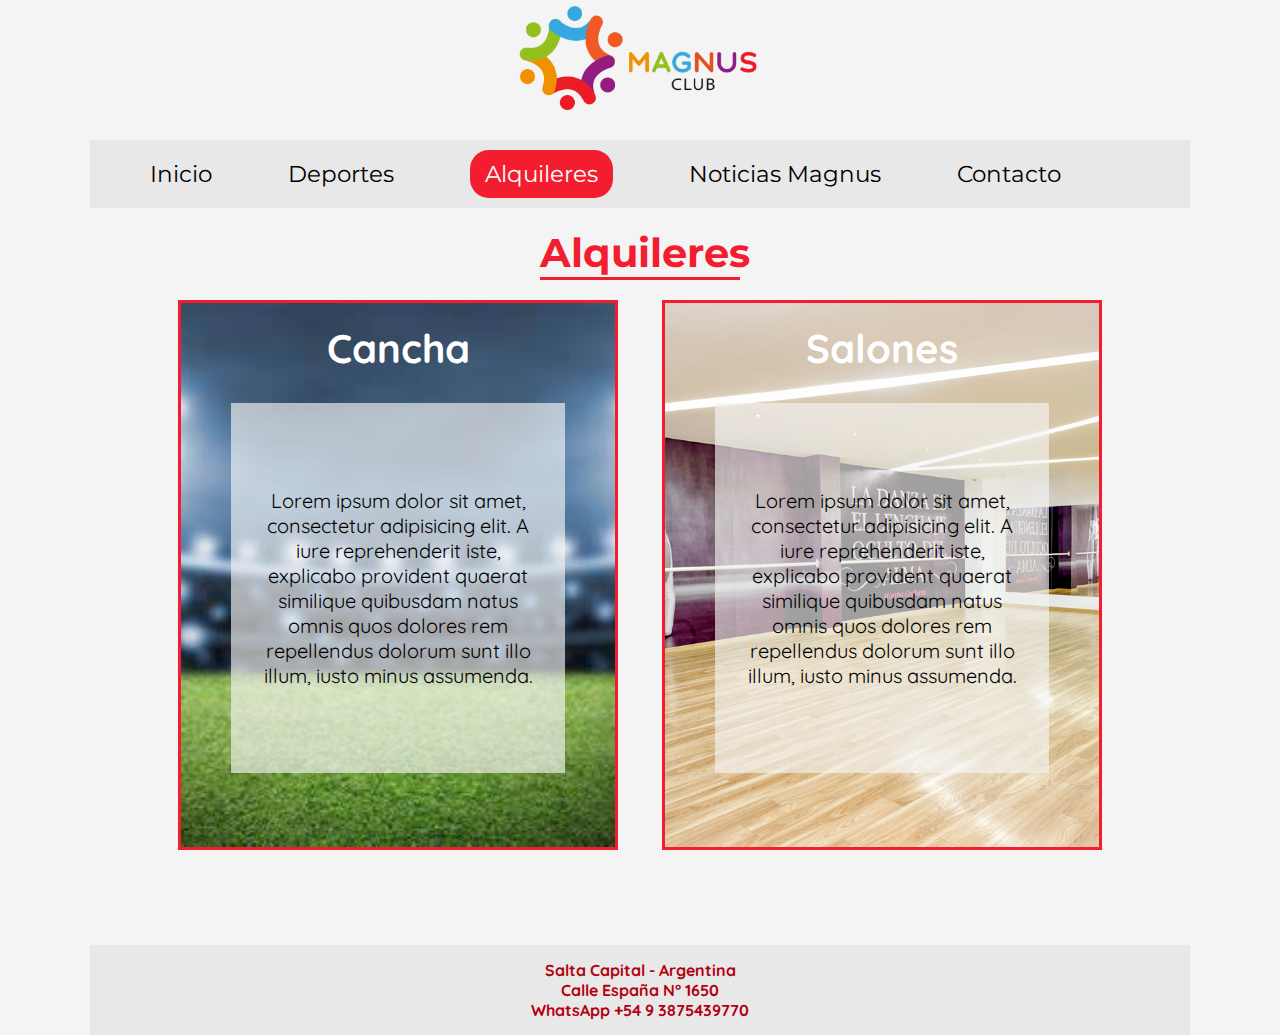
==== views/alquileres.html @ 97d5ce11 "version segunda entrega" ====
<!DOCTYPE html>
<html lang="en">
<head>
    <meta charset="UTF-8">
    <meta http-equiv="X-UA-Compatible" content="IE=edge">
    <meta name="viewport" content="width=device-width, initial-scale=1.0">
    <link rel="shortcut icon" href="../fotos/icono.png">
    <link rel="preconnect" href="https://fonts.googleapis.com">
    <link rel="preconnect" href="https://fonts.gstatic.com" crossorigin>
    <link href="https://fonts.googleapis.com/css2?family=Montserrat&display=swap" rel="stylesheet">
    <link rel="preconnect" href="https://fonts.googleapis.com">
    <link rel="preconnect" href="https://fonts.gstatic.com" crossorigin>
    <link href="https://fonts.googleapis.com/css2?family=Quicksand:wght@300&display=swap" rel="stylesheet">
    <link rel="stylesheet" href="../css/estilos.css"> 
    <title> Club Magnus </title>
</head>
<body>
    <div class="contenedor">
    <header>
        <div class="logo">
            <img class="logo1" src="../fotos/logotipo.png" alt="Imagen de Logo" class="logo">
        </div>
    <nav>
        <ul class="menu">
            <li class="item"> <a href="../index.html"> Inicio </a> </li>
            <li class="item"> <a href="./deportes.html"> Deportes </a> </li>
            <li class="item"> <a href="./alquileres.html" class="presionado"> Alquileres </a> </li>
            <li class="item"> <a href="./noticias.html"> Noticias Magnus </a> </li>
            <li class="item"> <a href="./contacto.html"> Contacto </a> </li>
        </ul>
    </nav>
    </header>
    <main>
        <section class="section3">
        <h2> Alquileres </h2>
                <div class="cancha">
                    <h3> Cancha </h3>
                    <p>Lorem ipsum dolor sit amet, consectetur adipisicing elit. A iure reprehenderit iste, explicabo provident quaerat similique quibusdam natus omnis quos dolores rem repellendus dolorum sunt illo illum, iusto minus assumenda.</p>
                </div> 
                <div class="salones">      
                    <h3> Salones </h3>
                    <p>Lorem ipsum dolor sit amet, consectetur adipisicing elit. A iure reprehenderit iste, explicabo provident quaerat similique quibusdam natus omnis quos dolores rem repellendus dolorum sunt illo illum, iusto minus assumenda.</p>
                </div>
        </section>
    </main>
    <footer>
        <ul>
            <li> Salta Capital - Argentina </li>
            <li> Calle España N° 1650</li>
            <li> WhatsApp +54 9 3875439770 </li>
        </ul>
    </footer> 
    </div>
</body>
</html>
---- css/estilos.css ----
*{
    margin: 0;
    padding: 0;
    box-sizing: border-box;
}
body{
    background-color:rgba(133, 133, 133, 0.096);
    font-family: 'Quicksand', sans-serif;
}
.contenedor {
    max-width: 1100px; 
    width: 90%; 
    margin: 0px auto;
}

h2{
    font-family: 'Montserrat', sans-serif;
}

/*Header*/
.logo{
    text-align: center;
}
.logo1{
    width: 250px;
}

/*Menu*/
nav{
    font-family: 'Montserrat', sans-serif;
    font-size: 23px;
    text-align: center;
}
.menu{
    background-color:rgba(80, 79, 79, 0.072);
    list-style-type: none;
    padding: 20px 0px;
    margin: 20px auto;
}
.menu .item {
    margin: 0px 70px 0px 0px;
    display: inline-block;
    text-align: center;
}
.menu .item a{
    color: black;
    text-decoration: none;
}
.menu .item a:hover{
    color: white;
    background-color: #f21d2f8d; 
    padding: 10px 15px;
    border-radius: 0.5cm;
}
.menu .item .presionado{
    color: white;
    background-color: #F21D2F;
    padding: 10px 15px;
    border-radius: 0.5cm;
}


/*Inicio*/
.section1{
    border: #f21d2fa6 solid;
    background-image: url(../fotos/fotogrupal.jpg);
    background-attachment: fixed;
    background-position: center;
    background-repeat: no-repeat;
    background-size: cover;
    height: 550px;
    padding: 10px;
    margin: 75px;
}
.section1 p{
    background-color: rgb(182, 178, 178);
    opacity: .7;
    font-weight: bold;
    font-size: 25px;
    padding: 15px;
    color: rgb(6, 6, 6);
    margin: 140px 65px 0px 65px;
    text-align: center;
}
.section1 h2{
    color:#ffffff;
    font-size: 65px;
    margin: 30px;
    text-align: center;
}
.section2{
    text-align: center;
}
.section2 div{
    display: inline-block;
    margin: 0px 35px;
    width: 40%;
    padding: 20px;
}
.section2 h2{
    font-size: 30px;
}
.section2 div p{
    font-size: 20px;
}
.mision{
    background-color:#F21D2F;
    color: white;
}
.vision{
    border: #F21D2F solid;
}


/*Deportes*/
.section3{
    text-align: center;
}
.section3 div{
    display: inline-block;
    width: 40%;
    padding: 20px;
    margin: 20px;
    height: 550px;
}
.section3 h2{
    color: #F21D2F;
    font-size: 40px;
    border-bottom: #F21D2F solid;
    margin: 0px 450px;
}
.natacion{
    background-color:#9dbf21b0;
    border: #75920bfc solid;
}
.natacion img{width: 376px;}
.natacion h3{
    color:#60770d;
    font-size: 35px;
    margin-bottom: 15px;
}
.natacion p{
    margin-top: 15px;
    font-size: 20px;
}
.futbol{
    background-color:#36abd9a7;
    border: #075370 solid;
}
.futbol img{ width: 300px;}
.futbol h3{
    color:#075370;
    font-size: 35px;
    margin-bottom: 15px;
}
.futbol p{
    margin-top: 15px;
    font-size: 20px;
}
.zumba{
    background-color:#f28705cb;
    border:#d16900 solid;
}
.zumba img{width: 357px;}
.zumba h3{
    color: #d16900;
    font-size: 35px;
    margin-bottom: 15px;
}
.zumba p{
    margin-top: 15px;
    font-size: 20px;  
}
.gimnasia{
    background-color:#f21d79b7;
    border:#d4005c solid;
}
.gimnasia img{width: 300px;}
.gimnasia h3{
    color: #d4005c;
    font-size: 35px;
    margin-bottom: 15px;
}
.gimnasia p{
    margin-top: 15px;
    font-size: 20px; 
}
.baile{
    text-align: center;
    background-color:#8c1b8497;
    border: #64005e solid ;
    margin: 20px 85px;
    height: 380px;
}
.baile img{width: 300px;}
.baile h3{
    color: #64005e;
    font-size: 35px;
    margin-bottom: 15px;
}
.baile p{
    margin-top: 15px;
    font-size: 20px; 
}

/*Alquileres*/
.cancha {
    background-image: url(../fotos/cancha.jpg); 
    background-position: center;
    background-repeat: no-repeat;
    background-size: cover;
    border: #F21D2F solid;
}
.cancha h3, .salones h3{
    color: white;
    font-size: 40px;
}
.cancha p, .salones p{
    font-size: 20px;
    background-color: rgba(245, 245, 245, 0.656);
    padding: 85px 20px;
    margin: 30px;
}
.salones {
    background-image: url(../fotos/salon.jpg); 
    background-position: center;
    background-repeat: no-repeat;
    background-size: cover;
    border: #F21D2F solid;
}

/*Noticias*/
.section4{
    text-align: center;
}
.section4 h2{
    color: #F21D2F;
    font-size: 40px;
    border-bottom: #F21D2F solid;
    margin: 0px 320px 30px 320px;
}
.section4 img{
    width: 700px;
}


/*Contacto*/
.section5 h2{
    color: #F21D2F;
    font-size: 40px;
    border-bottom: #F21D2F solid;
    margin: 0px 450px 65px 450px;
    text-align: center;
}
.section5 div{
    display: inline-block;
}
.mapa{
    margin: 0px 100px;
}
.mapa h3{
    font-size: 25px;
    text-align: center;
    margin: 15px 0px;
}
.mapa img{
    width: 400px;
    margin-bottom: 50px;
}
legend{
    color: #F21D2F;
    font-weight: bold;
    font-family: 'Quicksand', sans-serif;
    font-size: 30px;
    margin: 15px;
}
fieldset{
    border: none;
}
fieldset div{
    margin: 5px;
}
.redes{
    display: inline-block;
    width: 100%;
    text-align: center;
    margin-top: 20px;
}
.redes p{
    display: inline;
    font-size: 20px;
    margin: 0px 20px;
}
.redes img{
    width: 25px;
    margin: 0px 1px;
    border-radius: 50%;
}

/*Pie de página*/
footer{
    background-color:rgba(80, 79, 79, 0.072);
    padding: 15px;
    margin-top: 75px;
}
footer li{
    color:#b3000f;
    list-style-type: none;
    font-weight: bold;
    text-align: center;
}
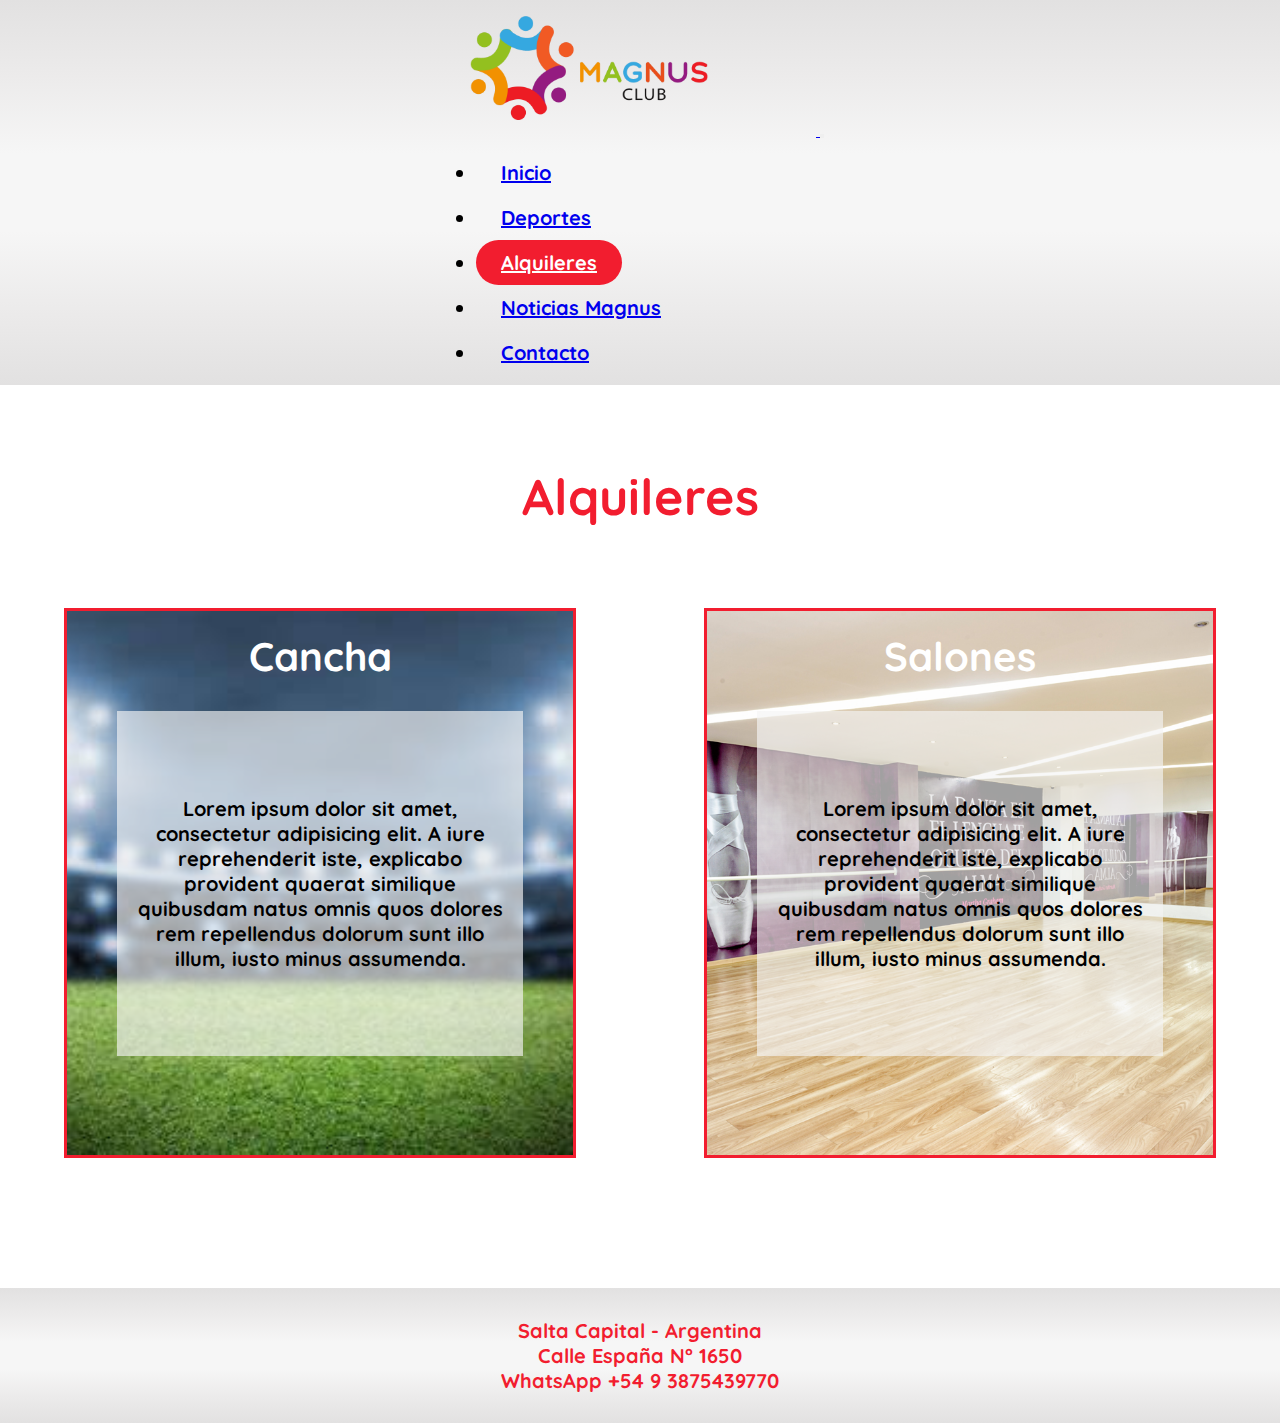
==== commit a3dd744c: "Nueva version" ====
--- a/views/alquileres.html
+++ b/views/alquileres.html
@@ -1,49 +1,68 @@
 <!DOCTYPE html>
 <html lang="en">
-<head>
-    <meta charset="UTF-8">
-    <meta http-equiv="X-UA-Compatible" content="IE=edge">
-    <meta name="viewport" content="width=device-width, initial-scale=1.0">
-    <link rel="shortcut icon" href="../fotos/icono.png">
-    <link rel="preconnect" href="https://fonts.googleapis.com">
-    <link rel="preconnect" href="https://fonts.gstatic.com" crossorigin>
-    <link href="https://fonts.googleapis.com/css2?family=Montserrat&display=swap" rel="stylesheet">
-    <link rel="preconnect" href="https://fonts.googleapis.com">
-    <link rel="preconnect" href="https://fonts.gstatic.com" crossorigin>
-    <link href="https://fonts.googleapis.com/css2?family=Quicksand:wght@300&display=swap" rel="stylesheet">
-    <link rel="stylesheet" href="../css/estilos.css"> 
-    <title> Club Magnus </title>
-</head>
+    <head>
+        <meta charset="UTF-8">
+        <meta http-equiv="X-UA-Compatible" content="IE=edge">
+        <meta name="viewport" content="width=device-width, initial-scale=1.0">
+         <!--CSS only-->
+         <link href="https://cdn.jsdelivr.net/npm/bootstrap@5.2.2/dist/css/bootstrap.min.css" rel="stylesheet" integrity="sha384-Zenh87qX5JnK2Jl0vWa8Ck2rdkQ2Bzep5IDxbcnCeuOxjzrPF/et3URy9Bv1WTRi" crossorigin="anonymous">
+        <link rel="shortcut icon" href="../fotos/icono.png"> 
+        <link rel="preconnect" href="https://fonts.googleapis.com">
+        <link rel="preconnect" href="https://fonts.gstatic.com" crossorigin>
+        <link href="https://fonts.googleapis.com/css2?family=Montserrat&display=swap" rel="stylesheet">
+        <link rel="preconnect" href="https://fonts.googleapis.com">
+        <link rel="preconnect" href="https://fonts.gstatic.com" crossorigin>
+        <link href="https://fonts.googleapis.com/css2?family=Quicksand:wght@300&display=swap" rel="stylesheet">
+        <link rel="stylesheet" href="https://cdnjs.cloudflare.com/ajax/libs/animate.css/4.1.1/animate.min.css">
+        <link href="https://unpkg.com/aos@2.3.1/dist/aos.css" rel="stylesheet">
+        <link rel="stylesheet" href="../css/estilos.css"> 
+        <title> Club Magnus </title>
+    </head>
 <body>
-    <div class="contenedor">
-    <header>
-        <div class="logo">
-            <img class="logo1" src="../fotos/logotipo.png" alt="Imagen de Logo" class="logo">
-        </div>
-    <nav>
-        <ul class="menu">
-            <li class="item"> <a href="../index.html"> Inicio </a> </li>
-            <li class="item"> <a href="./deportes.html"> Deportes </a> </li>
-            <li class="item"> <a href="./alquileres.html" class="presionado"> Alquileres </a> </li>
-            <li class="item"> <a href="./noticias.html"> Noticias Magnus </a> </li>
-            <li class="item"> <a href="./contacto.html"> Contacto </a> </li>
-        </ul>
-    </nav>
-    </header>
+    <div class="contenedor2">
+        <header class="header">
+            <nav class="navbar navbar-expand-lg">
+             <div class="container-fluid">
+                 <a class="navbar-brand" href="#"> <img src="../fotos/logotipo.png" class="logo1" alt=""> </a>
+                 <button class="navbar-toggler" type="button" data-bs-toggle="collapse" data-bs-target="#navbarSupportedContent" aria-controls="navbarSupportedContent" aria-expanded="false" aria-label="Toggle navigation">
+                 <span class="navbar-toggler-icon"></span>
+                 </button>
+             <div class="collapse navbar-collapse" id="navbarSupportedContent">
+                 <ul class="navbar-nav me-auto mb-2 mb-lg-0">
+                     <li class="nav-item">
+                     <a class="nav-link active" aria-current="page" href="../index.html">Inicio</a>
+                     </li>
+                     <li class="nav-item">
+                     <a class="nav-link active" aria-current="page" href="./deportes.html">Deportes</a>
+                     </li>
+                     <li class="nav-item">
+                     <a class="nav-link active presionado" aria-current="page" href="./alquileres.html">Alquileres</a>
+                     </li>
+                     <li class="nav-item">
+                     <a class="nav-link active" aria-current="page" href="./noticias.html">Noticias Magnus</a>
+                     </li>
+                     <li class="nav-item">
+                     <a class="nav-link active" aria-current="page" href="./contacto.html">Contacto</a>
+                     </li>
+                 </ul>
+             </div>
+             </div>
+             </nav>
+         </header>
     <main>
-        <section class="section3">
-        <h2> Alquileres </h2>
-                <div class="cancha">
+        <h3 class="alquiler"> Alquileres </h3>
+        <section class="section5 cansal">
+                <div class="cancha" data-aos="zoom-out-right">
                     <h3> Cancha </h3>
                     <p>Lorem ipsum dolor sit amet, consectetur adipisicing elit. A iure reprehenderit iste, explicabo provident quaerat similique quibusdam natus omnis quos dolores rem repellendus dolorum sunt illo illum, iusto minus assumenda.</p>
                 </div> 
-                <div class="salones">      
+                <div class="salones" data-aos="zoom-out-right">      
                     <h3> Salones </h3>
                     <p>Lorem ipsum dolor sit amet, consectetur adipisicing elit. A iure reprehenderit iste, explicabo provident quaerat similique quibusdam natus omnis quos dolores rem repellendus dolorum sunt illo illum, iusto minus assumenda.</p>
                 </div>
         </section>
     </main>
-    <footer>
+    <footer class="pie">
         <ul>
             <li> Salta Capital - Argentina </li>
             <li> Calle España N° 1650</li>
@@ -51,5 +70,9 @@
         </ul>
     </footer> 
     </div>
+    <!-- JavaScript Bundle with Popper -->
+    <script src="https://cdn.jsdelivr.net/npm/bootstrap@5.2.2/dist/js/bootstrap.bundle.min.js" integrity="sha384-OERcA2EqjJCMA+/3y+gxIOqMEjwtxJY7qPCqsdltbNJuaOe923+mo//f6V8Qbsw3" crossorigin="anonymous"></script>
+    <script src="https://unpkg.com/aos@2.3.1/dist/aos.js"></script>
+    <script> AOS.init({ easing: 'ease-out-back',duration: 2000});</script>
 </body>
 </html>--- a/css/estilos.css
+++ b/css/estilos.css
@@ -4,101 +4,109 @@
     box-sizing: border-box;
 }
 body{
-    background-color:rgba(133, 133, 133, 0.096);
     font-family: 'Quicksand', sans-serif;
 }
-.contenedor {
-    max-width: 1100px; 
-    width: 90%; 
-    margin: 0px auto;
-}
-
-h2{
-    font-family: 'Montserrat', sans-serif;
-}
-
-/*Header*/
-.logo{
-    text-align: center;
+.contenedor {  
+    display: grid;
+    grid-auto-columns: 1fr;
+    grid-template-columns: 1fr;
+    grid-template-rows: 0.4fr 3.1fr 0.7fr 0.5fr;
+    grid-template-areas:
+      "header"
+      "section1"
+      "section2"
+      "pie";
+}
+/*MENU*/
+.header{
+    grid-area: header;
+    display: flex;
+    background: linear-gradient(#e2e1e1,#ecebeb,#f6f6f6,#f6f6f6,#ecebeb,#e2e1e1);
+    justify-content: space-around;
+}
+.header img{
+    width: 250px;
+    margin-right: 100px;
 }
 .logo1{
-    width: 250px;
-}
-
-/*Menu*/
-nav{
-    font-family: 'Montserrat', sans-serif;
-    font-size: 23px;
-    text-align: center;
-}
-.menu{
-    background-color:rgba(80, 79, 79, 0.072);
-    list-style-type: none;
-    padding: 20px 0px;
-    margin: 20px auto;
-}
-.menu .item {
-    margin: 0px 70px 0px 0px;
-    display: inline-block;
-    text-align: center;
-}
-.menu .item a{
-    color: black;
-    text-decoration: none;
-}
-.menu .item a:hover{
-    color: white;
-    background-color: #f21d2f8d; 
-    padding: 10px 15px;
-    border-radius: 0.5cm;
-}
-.menu .item .presionado{
-    color: white;
+    border-radius: 10%;
+    margin:10px;
+    transition: all 1s ease;
+}
+.logo1:hover{
+  transform: scale(1.1, 1.1);
+}
+.nav-item{
+      margin:20px;
+      font-size: 20px;
+      font-weight: bold;
+}
+.nav-link{
+    padding: 10px 25px !important;
+    border-radius: 25px;
+}
+.nav-link:hover{
+    color: white !important;
+    background-color: #f21d2f8d;
+}
+.presionado{
+    color: white !important;
     background-color: #F21D2F;
-    padding: 10px 15px;
-    border-radius: 0.5cm;
-}
-
-
-/*Inicio*/
+}
+
+  
+/*Seccion1*/
 .section1{
-    border: #f21d2fa6 solid;
+    grid-area: section1;
+}
+.section1{
+    border: #F21D2F solid 6px;
     background-image: url(../fotos/fotogrupal.jpg);
     background-attachment: fixed;
     background-position: center;
     background-repeat: no-repeat;
     background-size: cover;
-    height: 550px;
-    padding: 10px;
-    margin: 75px;
+    height: 650px;
+    padding: 100px;
+    margin: 90px;
 }
 .section1 p{
-    background-color: rgb(182, 178, 178);
+    background-color: rgba(182, 178, 178, 0.64);
     opacity: .7;
-    font-weight: bold;
+    font-weight:bolder;
     font-size: 25px;
-    padding: 15px;
-    color: rgb(6, 6, 6);
-    margin: 140px 65px 0px 65px;
+    padding: 70px;
+    color: black;
     text-align: center;
 }
 .section1 h2{
     color:#ffffff;
     font-size: 65px;
-    margin: 30px;
-    text-align: center;
-}
+    text-align: center;
+    font-weight: bold;
+    margin-bottom: 50px;
+}
+
+
+/*Seccion2*/
 .section2{
-    text-align: center;
+    grid-area: section2;
+    display: flex;
+}
+.section2{
+    text-align: center;
+    margin-top: 120px;
 }
 .section2 div{
-    display: inline-block;
-    margin: 0px 35px;
+    margin: 0px auto;
     width: 40%;
     padding: 20px;
 }
 .section2 h2{
     font-size: 30px;
+    font-weight: bold;
+    text-decoration-line: underline;
+    margin-bottom: 25px;
 }
 .section2 div p{
     font-size: 20px;
@@ -111,86 +119,116 @@
     border: #F21D2F solid;
 }
 
-
-/*Deportes*/
+/* DEPORTES */
+.contenedor2 {  
+    display: grid;
+    grid-auto-columns: 1fr;
+    grid-template-columns: 1fr;
+    grid-template-rows: 0.4fr 2.2 0.5fr;
+    grid-template-areas:
+      "header"
+      "section3"
+      "pie";
+}
+.header{
+    grid-area: header;
+}
+.pie{
+    grid-area: pie;
+}
+.contenedor2 h2{
+    color: #F21D2F;
+    font-size: 50px;
+    font-weight: bold;
+    margin-top: 80px;
+    text-align: center;
+}
+/*Seccion3 Todos*/
 .section3{
-    text-align: center;
-}
-.section3 div{
-    display: inline-block;
+    grid-area: section3;
+    text-align: center;
+    margin-top: 100px;
+}
+.section3 h3{
+    font-weight: bold;
+}
+.section3 p{
+    margin-top: 15px;
+    font-size: 20px;
+}
+/*Seccion4*/
+.section4{
+    display: flex;
+}
+.section4 div{
+    margin: 0px auto;
+    margin-bottom: 50px;
     width: 40%;
     padding: 20px;
-    margin: 20px;
     height: 550px;
-}
-.section3 h2{
-    color: #F21D2F;
-    font-size: 40px;
-    border-bottom: #F21D2F solid;
-    margin: 0px 450px;
 }
 .natacion{
     background-color:#9dbf21b0;
     border: #75920bfc solid;
 }
-.natacion img{width: 376px;}
+.natacion img{width: 376px !important;}
 .natacion h3{
     color:#60770d;
     font-size: 35px;
     margin-bottom: 15px;
 }
-.natacion p{
-    margin-top: 15px;
-    font-size: 20px;
-}
 .futbol{
     background-color:#36abd9a7;
     border: #075370 solid;
 }
-.futbol img{ width: 300px;}
+.futbol img{ width: 300px !important;}
 .futbol h3{
     color:#075370;
     font-size: 35px;
     margin-bottom: 15px;
 }
-.futbol p{
-    margin-top: 15px;
-    font-size: 20px;
+/*Seccion5*/
+.section5{
+    display: flex;
+}
+.section5 div{
+    margin: 0px auto;
+    margin-bottom: 50px;
+    width: 40%;
+    padding: 20px;
+    height: 550px;
 }
 .zumba{
     background-color:#f28705cb;
     border:#d16900 solid;
 }
-.zumba img{width: 357px;}
+.zumba img{width: 357px !important;}
 .zumba h3{
     color: #d16900;
     font-size: 35px;
     margin-bottom: 15px;
 }
-.zumba p{
-    margin-top: 15px;
-    font-size: 20px;  
-}
 .gimnasia{
     background-color:#f21d79b7;
     border:#d4005c solid;
 }
-.gimnasia img{width: 300px;}
+.gimnasia img{width: 300px !important;}
 .gimnasia h3{
     color: #d4005c;
     font-size: 35px;
     margin-bottom: 15px;
 }
-.gimnasia p{
-    margin-top: 15px;
-    font-size: 20px; 
+/*Seccion 6*/
+.section6 div{
+    margin: 0px auto;
+    margin-bottom: 80px;
+    width: 90%;
+    padding: 20px;
+    height: 400px;
 }
 .baile{
-    text-align: center;
     background-color:#8c1b8497;
     border: #64005e solid ;
-    margin: 20px 85px;
-    height: 380px;
 }
 .baile img{width: 300px;}
 .baile h3{
@@ -198,12 +236,18 @@
     font-size: 35px;
     margin-bottom: 15px;
 }
-.baile p{
-    margin-top: 15px;
-    font-size: 20px; 
-}
-
-/*Alquileres*/
+
+/*ALQUILER*/
+.alquiler{
+    color: #F21D2F;
+    font-size: 50px;
+    font-weight: bold;
+    margin: 80px 0px;
+    text-align: center;
+}
+.cansal{
+    margin-bottom: 80px;
+}
 .cancha {
     background-image: url(../fotos/cancha.jpg); 
     background-position: center;
@@ -214,12 +258,16 @@
 .cancha h3, .salones h3{
     color: white;
     font-size: 40px;
+    text-align: center;
+    font-weight: bold;
 }
 .cancha p, .salones p{
+    text-align: center;
     font-size: 20px;
     background-color: rgba(245, 245, 245, 0.656);
     padding: 85px 20px;
     margin: 30px;
+    font-weight: bold;
 }
 .salones {
     background-image: url(../fotos/salon.jpg); 
@@ -229,62 +277,74 @@
     border: #F21D2F solid;
 }
 
-/*Noticias*/
-.section4{
-    text-align: center;
-}
-.section4 h2{
+/*NOTICIAS*/
+.noticias{
     color: #F21D2F;
-    font-size: 40px;
-    border-bottom: #F21D2F solid;
-    margin: 0px 320px 30px 320px;
-}
-.section4 img{
-    width: 700px;
-}
-
-
-/*Contacto*/
-.section5 h2{
+    font-size: 50px;
+    font-weight: bold;
+    margin: 80px 0px;
+    text-align: center;
+}
+.carousel-inner h5{
+    font-weight: bold;
+}
+.footer{
+    margin-top: 80px;
+}
+
+/*CONTACTO*/
+.form-label{
+    font-weight: bold;
+}
+.contactoh2{
     color: #F21D2F;
-    font-size: 40px;
-    border-bottom: #F21D2F solid;
-    margin: 0px 450px 65px 450px;
-    text-align: center;
-}
-.section5 div{
-    display: inline-block;
-}
-.mapa{
-    margin: 0px 100px;
-}
-.mapa h3{
-    font-size: 25px;
-    text-align: center;
-    margin: 15px 0px;
-}
-.mapa img{
-    width: 400px;
-    margin-bottom: 50px;
-}
-legend{
-    color: #F21D2F;
-    font-weight: bold;
-    font-family: 'Quicksand', sans-serif;
-    font-size: 30px;
-    margin: 15px;
-}
-fieldset{
-    border: none;
-}
-fieldset div{
-    margin: 5px;
-}
+    font-size: 50px;
+    font-weight: bold;
+    margin: 80px 0px;
+    text-align: center;
+}
+.section8{
+    display: flex;
+}
+.contacto{
+    width: 50%;
+}
+.contacto h3{
+    text-align: center;
+    margin-bottom: 20px;
+    font-weight: bold;
+}
+.contacto2{
+    text-align: center;
+    width: 50%;
+}
+.contacto2 h3{
+    text-align: center;
+    margin-bottom: 40px;
+    font-weight: bold;
+}
+
 .redes{
     display: inline-block;
     width: 100%;
     text-align: center;
-    margin-top: 20px;
+    margin: 50px auto;
+    margin-bottom: 80px;
+}
+.redes h3{
+    margin-bottom: 40px;
+    font-weight: bold;
+}
+.redes a{
+    color: black;
+    text-decoration: none;
+    font-weight: bold;
+    display: inline;
+    font-size: 25px;
+    margin: 0px 20px;
+}
+.redes a:hover{
+    color:#F21D2F;
 }
 .redes p{
     display: inline;
@@ -292,20 +352,223 @@
     margin: 0px 20px;
 }
 .redes img{
-    width: 25px;
+    width: 50px;
     margin: 0px 1px;
     border-radius: 50%;
 }
-
-/*Pie de página*/
-footer{
-    background-color:rgba(80, 79, 79, 0.072);
-    padding: 15px;
-    margin-top: 75px;
+/*FOOTER*/
+.pie{
+    grid-area: pie;
+    background-color:rgba(80, 79, 79, 0.072); 
+    background: linear-gradient(#e2e1e1,#ecebeb,#f6f6f6,#f6f6f6,#ecebeb,#e2e1e1);
+    justify-content: space-around;
+    align-items: center;
+    padding: 30px;
 }
 footer li{
-    color:#b3000f;
+    color:  #F21D2F;
     list-style-type: none;
     font-weight: bold;
     text-align: center;
-}+    font-size: 20px;
+}
+
+
+
+
+
+
+
+
+
+
+
+
+
+
+
+
+/*INICIO*/
+
+  /*Para tablet*/
+@media screen and (max-width: 768px){
+.contenedor{
+      grid-template-columns:1fr;
+      grid-template-areas:
+        "header"
+        "section1"
+        "section2"
+        "pie";
+}
+.section1{
+        margin: 50px;
+}
+.section1 p{
+        font-size: 15px;
+        padding: 50px;
+}
+.section1 h2{
+        font-size: 50px;
+        margin-bottom: 20px;
+}
+}
+/*para celular*/
+@media screen and (max-width: 600px){
+.contenedor{
+      grid-template-columns: 1fr;
+      grid-template-areas:
+        "header"
+        "section1"
+        "section2"
+        "pie";
+}
+.section1{
+        height: 800px;
+        margin: 50px;
+}
+.section1 p{
+        font-size: 15px;
+        padding: 50px;
+}
+.section1 h2{
+        font-size: 50px;
+        margin-bottom: 20px;
+}
+.section2{
+        display: inline-block;
+}
+.section2{
+        text-align: center;
+        margin-top: 50px;
+}
+.section2 div{
+        margin: 0px auto;
+        width: 83%;
+        padding: 50px;
+}
+.section2 div p{
+        font-size: 15px;
+}
+.mision{
+       margin-bottom: 60px !important;
+} 
+}
+  
+/*DEPORTES y ALQUILERES*/
+@media screen and (max-width: 768px){
+/*Seccion3 Todos*/
+.section3 p{
+    font-size: 18px;
+}
+/*Seccion4*/
+.natacion img{width: 250px !important;}
+.futbol img{ width: 250px !important;}
+/*Seccion5*/
+.zumba img{width: 250px !important;}
+
+.gimnasia img{width: 250px !important;}
+.gimnasia h3{
+    font-size: 32px;
+}
+.cancha p, .salones p{
+    font-size: 15px;
+}
+}
+ /*para celular*/
+ @media screen and (max-width: 600px){
+.section3 h3{
+    font-weight: bold;
+}
+.section3 p{
+    font-size: 15px;
+}
+/*Seccion4*/
+.section4{
+    display: inline-block;
+}
+.section4 div{
+    width: 83%;
+    height: 450px;
+}
+.natacion img{width: 250px !important;}
+.futbol img{ width: 250px !important;}
+/*Seccion5*/
+.section5{
+    display: inline-block;
+}
+.section5 div{
+     width: 83%;
+    height: 450px;
+}
+.zumba img{width: 250px !important;}
+.gimnasia img{width: 250px !important;}
+/*Seccion 6*/
+.section6 div{
+        width: 83%;
+}
+.cancha p, .salones p{
+        font-size: 15px;
+}
+ }
+
+/*CONTACTO*/
+@media screen and (max-width: 768px){
+.contenedor2{
+        grid-template-columns: 1fr;
+        grid-template-areas:
+          "header"
+          "section8"
+          "redes"
+          "pie";
+}
+.section8{
+    display: inline-block;
+}
+.contacto{
+    width: 100%;
+    margin-bottom: 40px;
+}
+.contacto2{
+    width: 100%;
+}
+}
+
+/*para celular*/
+@media screen and (max-width: 600px){
+.contenedor2{
+    grid-template-columns: 1fr;
+    grid-template-areas:
+    "header"
+    "section8"
+    "redes"
+    "pie";
+}
+.section8{
+    display: inline-block;
+}
+.contacto{
+    width: 100%;
+    margin-bottom: 40px;
+}
+.redes a{
+    font-size: 20px;
+}
+.redes img{
+    width: 30px;
+}
+}
+
+
+
+
+
+
+
+
+
+
+
+
+
+
+
